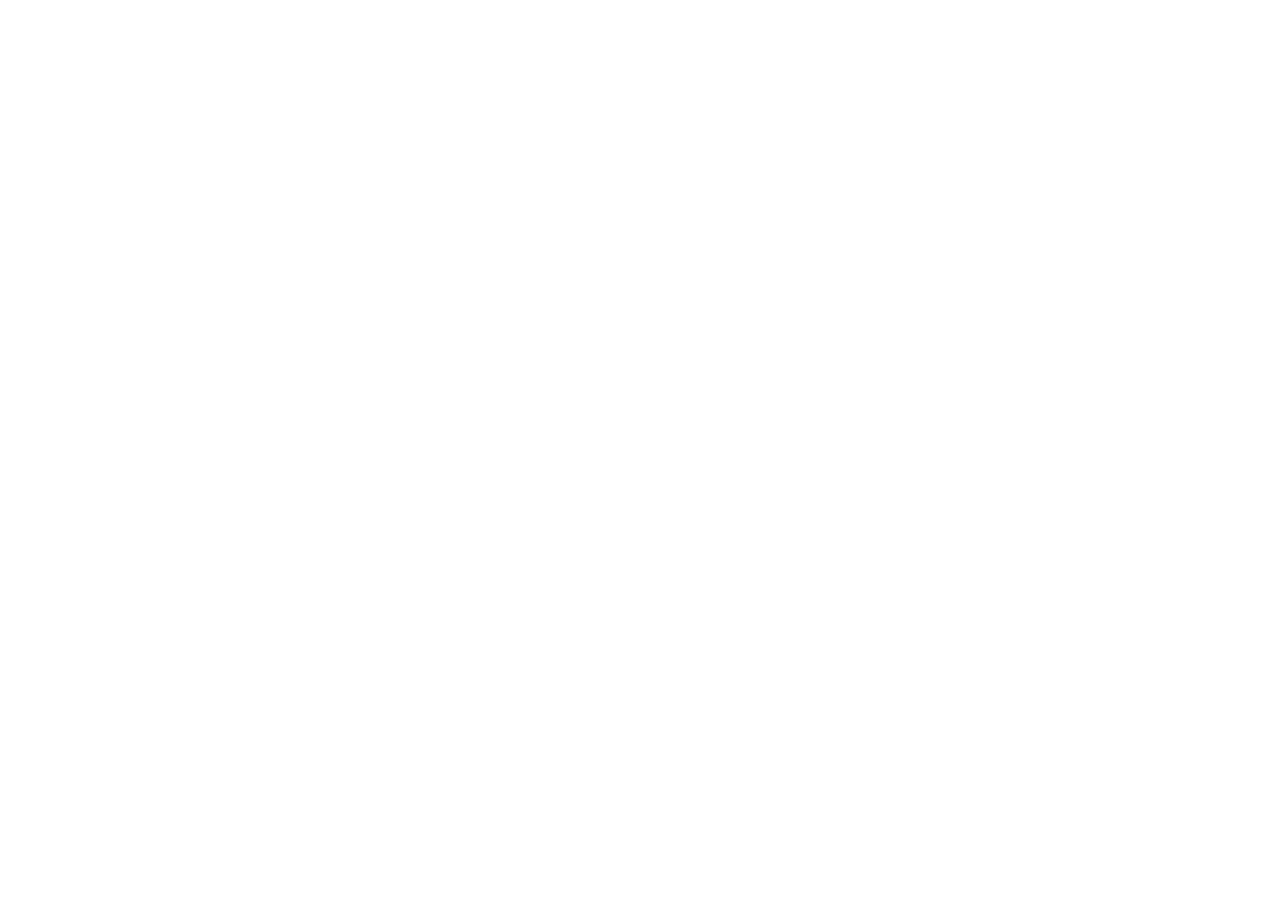
==== index.html @ 710335bb "initial commit" ====
<!DOCTYPE html>

<html lang="en">

    <head>
        <meta charset="utf-8">
        <meta name="viewport" content="width=device-width, initial-scale=1">
        <meta http-equiv="refresh" content="0; URL=https://support.8bitsbyteltd.com">

        <title>Under Development | 8 Bits Byte Limited | Redirecting to Zendesk...</title>

        <link rel="stylesheet" href="res/style.css">
        
    </head>

    <body>
        <p>Under Development</p>
        <p>Redirecting to Zendesk...</p>
    </body>

</html>
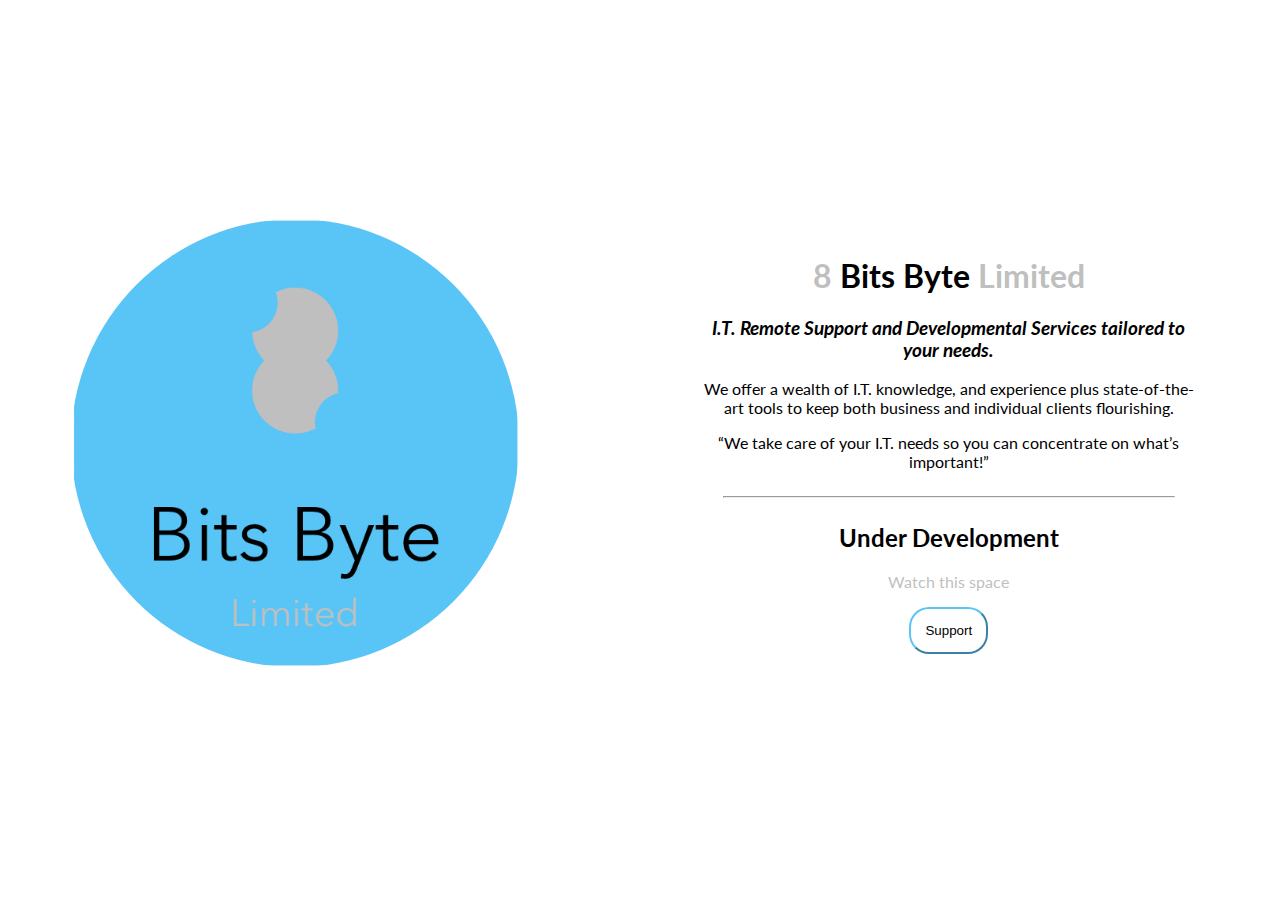
==== commit 335c4aa5: "add content and structure" ====
--- a/index.html
+++ b/index.html
@@ -3,19 +3,50 @@
 <html lang="en">
 
     <head>
+
         <meta charset="utf-8">
         <meta name="viewport" content="width=device-width, initial-scale=1">
-        <meta http-equiv="refresh" content="0; URL=https://support.8bitsbyteltd.com">
 
-        <title>Under Development | 8 Bits Byte Limited | Redirecting to Zendesk...</title>
+        <title>8 Bits Byte Limited</title>
 
         <link rel="stylesheet" href="res/style.css">
+        <link rel="preconnect" href="https://fonts.googleapis.com">
+        <link rel="preconnect" href="https://fonts.gstatic.com" crossorigin>
+        <link href="https://fonts.googleapis.com/css2?family=Lato:wght@300;400&display=swap" rel="stylesheet">
         
     </head>
 
     <body>
-        <p>Under Development</p>
-        <p>Redirecting to Zendesk...</p>
+
+        <div class="panels" id="top-panel">
+            <div id="top-panel-left">
+                <img id="logo" src="res/img/logo.png" alt="Logo">
+            </div>
+            <div id="top-panel-right">
+                <h1><span style="color: #bfbfbf;">8 </span>Bits Byte <span style="color: #bfbfbf;">Limited</span></h1>
+                <h3 id="heading" style="font-style: italic;">I.T. Remote Support and Developmental Services tailored to your needs.</h3>
+                <p>We offer a wealth of I.T. knowledge, and experience plus state-of-the-art tools to keep both business and individual clients flourishing.</p>
+                <p>“We take care of your I.T. needs so you can concentrate on what’s important!”</p>
+                <hr>
+                <div>
+                    <h2>Under Development</h2>
+                    <p style="color: #bfbfbf;">Watch this space</p>
+                </div>
+                <h3 class="hide">Our Services..</h3>
+                <div class="hide" id="button-group">
+                    <div class="buttons, hide">
+                        <button id="button-1" onclick="window.location.href='pgs/development.html';" type="button">Development</button>
+                    </div>
+                    <div class="buttons">
+                        <button id="button-2" onclick="window.location.href='pgs/support.html';" type="button">Support</button>
+                    </div>
+                </div>
+                
+            </div>
+        </div>
+
+        <script id="ze-snippet" src="https://static.zdassets.com/ekr/snippet.js?key=22097bca-d97b-40b4-9e1c-363a6c03505f"> </script>
+
     </body>
 
 </html>--- a/res/style.css
+++ b/res/style.css
@@ -0,0 +1,57 @@
+body {
+    font-family: 'Lato', sans-serif;
+}
+
+hr {
+    margin: 5%;
+}
+
+.hide {
+    display: none;
+}
+
+.panels {
+    display: flex;
+    height: 97vh;
+    width: 98vw;
+}
+
+#top-panel {
+    align-items: center;
+    flex-direction: row;
+}
+
+#top-panel-left {
+    padding: 5%;
+    width: 49vw;
+}
+
+#logo {
+    border-radius: 100%;
+    width: 35vw;
+}
+
+#top-panel-right {
+    padding: 5%;
+    text-align: center;
+    width: 49vw;
+}
+
+#button-group {
+    align-items: center;
+    display: flex;
+    flex-direction: row;
+    justify-content: center;
+}
+
+.buttons {
+    margin: 0 2vw;
+}
+
+button {
+    padding: 14px;
+    background-color: white;
+    border-color: #59c4f6;
+    border-radius: 20px;
+    color: black;
+}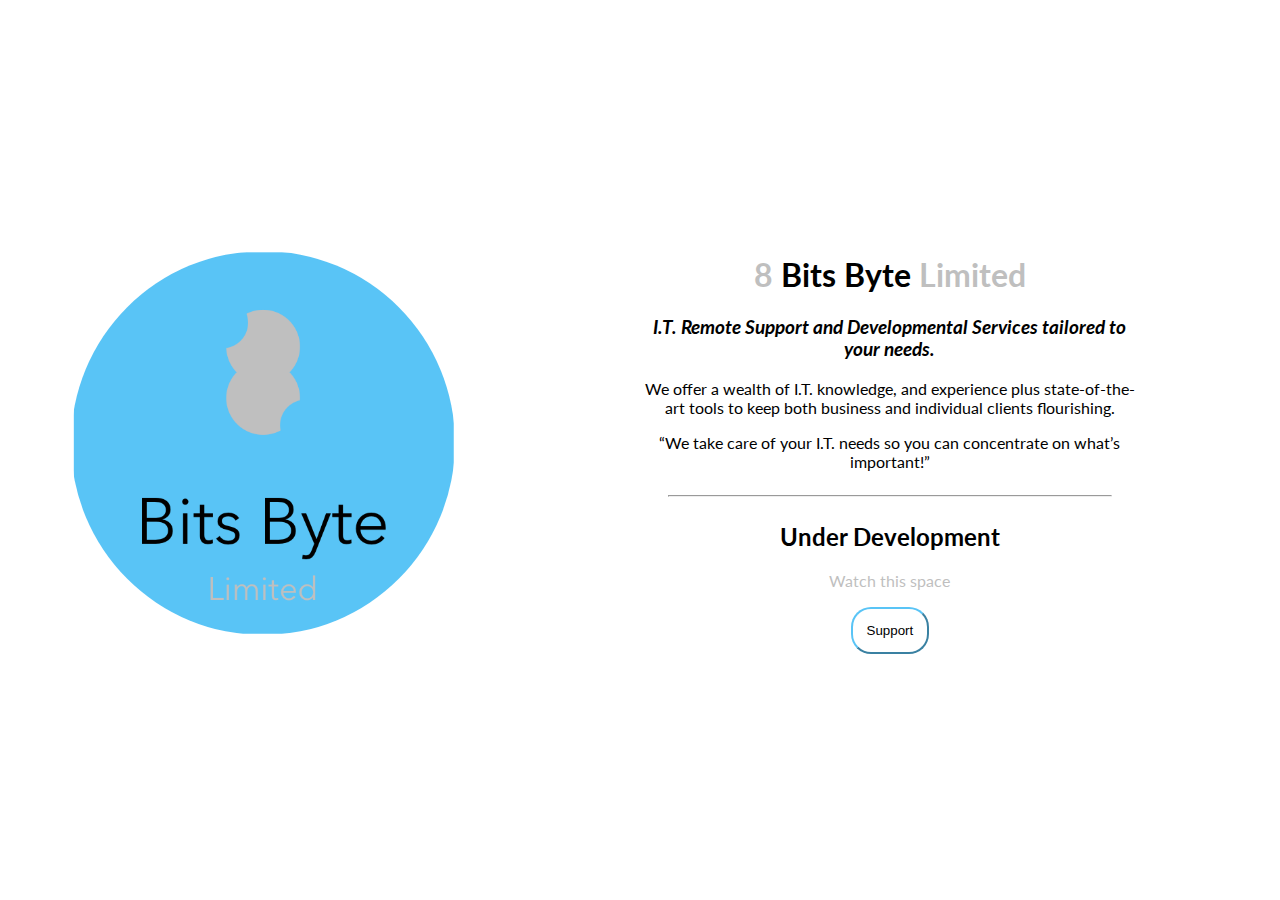
==== commit 46500e56: "implement mobile responsivness and fix style" ====
--- a/index.html
+++ b/index.html
@@ -23,14 +23,14 @@
                 <img id="logo" src="res/img/logo.png" alt="Logo">
             </div>
             <div id="top-panel-right">
-                <h1><span style="color: #bfbfbf;">8 </span>Bits Byte <span style="color: #bfbfbf;">Limited</span></h1>
-                <h3 id="heading" style="font-style: italic;">I.T. Remote Support and Developmental Services tailored to your needs.</h3>
+                <h1 id="top-panel-heading"><span class="grey">8 </span>Bits Byte <span class="grey">Limited</span></h1>
+                <h3 class="italic" id="top-panel-sub-heading">I.T. Remote Support and Developmental Services tailored to your needs.</h3>
                 <p>We offer a wealth of I.T. knowledge, and experience plus state-of-the-art tools to keep both business and individual clients flourishing.</p>
                 <p>“We take care of your I.T. needs so you can concentrate on what’s important!”</p>
                 <hr>
                 <div>
                     <h2>Under Development</h2>
-                    <p style="color: #bfbfbf;">Watch this space</p>
+                    <p class="grey">Watch this space</p>
                 </div>
                 <h3 class="hide">Our Services..</h3>
                 <div class="hide" id="button-group">
--- a/res/style.css
+++ b/res/style.css
@@ -6,35 +6,44 @@
     margin: 5%;
 }
 
+.grey {
+    color: #bfbfbf
+}
+
+.italic {
+    font-style: italic;
+}
+
 .hide {
     display: none;
 }
 
 .panels {
+    align-items: center;
     display: flex;
     height: 97vh;
+    justify-content: center;
     width: 98vw;
 }
 
 #top-panel {
-    align-items: center;
     flex-direction: row;
 }
 
 #top-panel-left {
+    align-content: center;
     padding: 5%;
-    width: 49vw;
 }
 
 #logo {
     border-radius: 100%;
-    width: 35vw;
+    width: 30vw;
 }
 
 #top-panel-right {
-    padding: 5%;
+    padding: 10%;
     text-align: center;
-    width: 49vw;
+    
 }
 
 #button-group {
@@ -49,9 +58,31 @@
 }
 
 button {
+    margin: 1px;
     padding: 14px;
     background-color: white;
     border-color: #59c4f6;
     border-radius: 20px;
     color: black;
-}+}
+
+@media only screen and (max-width: 600px) {
+
+    .panels {
+        height: 89vh;
+        width: 98vw;
+    }
+
+    #top-panel {
+        flex-direction: column;
+    }
+
+    #top-panel-left {
+        padding: 1%;
+    }
+
+    #logo {
+        width: 40vw;
+    }
+
+  }